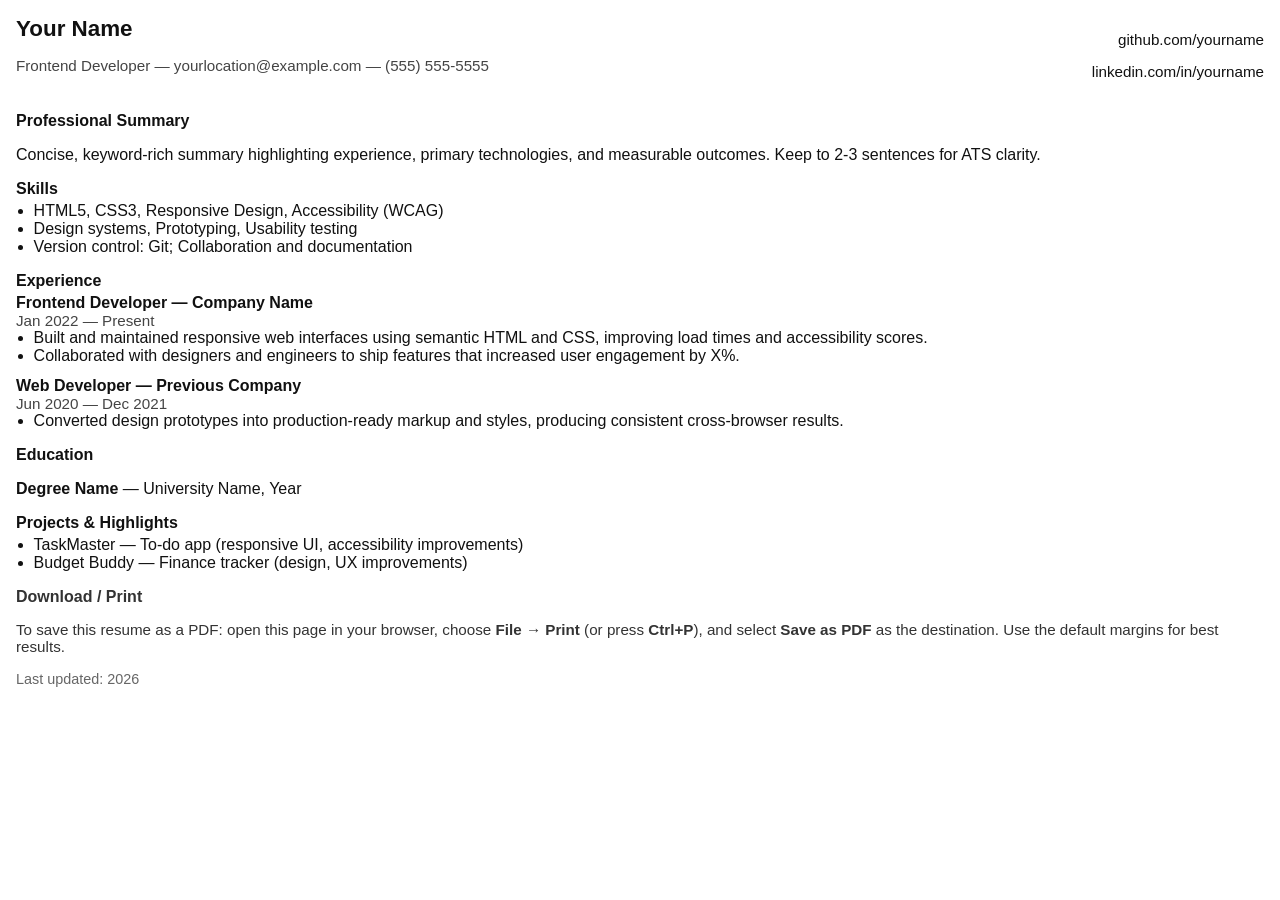
==== resume.html @ 4a03328c "First Commit" ====
<!doctype html>
<html lang="en">
<head>
  <meta charset="utf-8" />
  <meta name="viewport" content="width=device-width,initial-scale=1" />
  <title>ATS-Friendly Resume — Your Name</title>
  <link rel="stylesheet" href="styles.css" />
  <!-- Minimal print-friendly layout for ATS parsing -->
  <style>
    /* Inline critical resume styles to ensure single-file readability and print friendliness */
    body{ font-family: Arial, Helvetica, sans-serif; color:#111; margin:0; padding:1rem; background:#fff; }
    header{ display:flex; justify-content:space-between; align-items:flex-start; gap:1rem; }
    h1{ margin:0; font-size:1.4rem; }
    .contact{ text-align:right; font-size:0.95rem; }
    section{ margin-top:1rem; }
    h2{ font-size:1rem; margin:0 0 0.25rem 0; }
    ul{ margin:0; padding-left:1.1rem; }
    .job{ margin-bottom:0.75rem; }
    .muted{ color:#444; font-size:0.95rem; }

    /* Print optimizations: remove background, tighten spacing */
    @media print{
      body{ margin:0; padding:0.6in; color:#000; }
      header{ display:block; }
      .contact{ text-align:right; }
      a{ color:inherit; text-decoration:none; }
      /* Avoid cutting content under headers/footers */
      footer{ page-break-after:avoid; }
    }
  </style>
</head>
<body>
  <!-- ATS-friendly structure: clear headings, simple lists, no complex layout -->
  <header>
    <div>
      <h1>Your Name</h1>
      <p class="muted">Frontend Developer — yourlocation@example.com — (555) 555-5555</p>
    </div>
    <div class="contact">
      <p>github.com/yourname</p>
      <p>linkedin.com/in/yourname</p>
    </div>
  </header>

  <section>
    <h2>Professional Summary</h2>
    <p>Concise, keyword-rich summary highlighting experience, primary technologies, and measurable outcomes. Keep to 2-3 sentences for ATS clarity.</p>
  </section>

  <section>
    <h2>Skills</h2>
    <ul>
      <li>HTML5, CSS3, Responsive Design, Accessibility (WCAG)</li>
      <li>Design systems, Prototyping, Usability testing</li>
      <li>Version control: Git; Collaboration and documentation</li>
    </ul>
  </section>

  <section>
    <h2>Experience</h2>
    <!-- Each job is plain text with dates and bullets to help ATS parse -->
    <div class="job">
      <strong>Frontend Developer — Company Name</strong>
      <div class="muted">Jan 2022 — Present</div>
      <ul>
        <li>Built and maintained responsive web interfaces using semantic HTML and CSS, improving load times and accessibility scores.</li>
        <li>Collaborated with designers and engineers to ship features that increased user engagement by X%.</li>
      </ul>
    </div>

    <div class="job">
      <strong>Web Developer — Previous Company</strong>
      <div class="muted">Jun 2020 — Dec 2021</div>
      <ul>
        <li>Converted design prototypes into production-ready markup and styles, producing consistent cross-browser results.</li>
      </ul>
    </div>
  </section>

  <section>
    <h2>Education</h2>
    <p><strong>Degree Name</strong> — University Name, Year</p>
  </section>

  <section>
    <h2>Projects & Highlights</h2>
    <ul>
      <li>TaskMaster — To-do app (responsive UI, accessibility improvements)</li>
      <li>Budget Buddy — Finance tracker (design, UX improvements)</li>
    </ul>
  </section>

  <section style="margin-top:1rem; font-size:0.95rem; color:#333;">
    <h2>Download / Print</h2>
    <p>To save this resume as a PDF: open this page in your browser, choose <strong>File → Print</strong> (or press <strong>Ctrl+P</strong>), and select <strong>Save as PDF</strong> as the destination. Use the default margins for best results.</p>
  </section>

  <footer style="margin-top:1rem; font-size:0.9rem; color:#666;">Last updated: 2026</footer>
</body>
</html>
---- styles.css ----
/* Main stylesheet for the portfolio site with CSS variables for easy theming */
:root{
  --color-bg: #ffffff;
  --color-text: #111111;
  --color-muted: #555555;
  --color-primary: #0b7fab; /* teal */
  --color-accent: #7b61ff; /* purple accent */
  --color-surface: #f8fafc;
  --color-border: #e8e8e8;
  --color-footer: #0f1720;
}

/* Basic reset and layout */
* { box-sizing: border-box; }
html,body{ height:100%; margin:0; font-family: system-ui, -apple-system, 'Segoe UI', Roboto, 'Helvetica Neue', Arial; color:var(--color-text); background:var(--color-bg); }
.container{ max-width:1000px; margin:0 auto; padding:1rem; }

/* Sticky header */
.site-header{ position:sticky; top:0; background:rgba(255,255,255,0.9); backdrop-filter:blur(6px); border-bottom:1px solid var(--color-border); z-index:50; }
.nav-inner{ display:flex; align-items:center; justify-content:space-between; gap:1rem; padding:0.5rem 1rem; }
.site-header .brand{ font-size:1.1rem; margin:0; }
.site-header nav a{ margin-left:0.75rem; text-decoration:none; color:var(--color-text); font-weight:600; }
.site-header nav a:hover{ color:var(--color-primary); }

.brand{background-color: #0b7fab; color: #f8fafc; border-radius: 10px; padding: 5px;}

/* Hero */
.hero{ display:flex; gap:2rem; align-items:center; padding:2rem 1rem; background:linear-gradient(180deg,var(--color-surface),transparent); border-bottom:1px solid var(--color-border); }
.hero-photo{ width:140px; height:140px; border-radius:50%; object-fit:cover; border:4px solid var(--color-surface); }
.hero-copy h2{ margin:0 0 0.25rem 0; }
.tagline{ margin:0 0 1rem 0; color:var(--color-muted); }
.btn{ display:inline-block; padding:0.5rem 0.9rem; background:var(--color-primary); color:#fff; text-decoration:none; border-radius:6px; }
.btn.secondary{ background:#f2f2f2; color:var(--color-text); margin-left:0.5rem; }

/* Projects cards grid */
.projects .cards{ display:grid; grid-template-columns: repeat(auto-fit,minmax(240px,1fr)); gap:1rem; margin-top:1rem; }
.card{ background:var(--color-bg); border:1px solid var(--color-border); padding:1rem; border-radius:8px; box-shadow:0 1px 2px rgba(0,0,0,0.03); }
.card h3{ margin-top:0; }
.summary{ font-weight:600; color:var(--color-text); }

/* Prompts and contact */
.prompts ul{ list-style:disc; padding-left:1.2rem; }

/* Footer fixed to bottom and visible above content */
.site-footer{ position:fixed; left:0; right:0; bottom:0; background:var(--color-footer); color:#fff; padding:0.5rem 0; z-index:60; }
.footer-inner{ max-width:1000px; margin:0 auto; padding:0 1rem; display:flex; justify-content:space-between; align-items:center; }

/* Ensure main content isn't hidden behind header/footer */
main{ padding-top:1rem; padding-bottom:3.5rem; }
.menu-toggle{ display:none; }

/* Responsive tweaks */
@media (max-width:768px){

  .hero{ flex-direction:column; text-align:center; }
  .hero-photo{ width:120px; height:120px; }
  .site-header nav{ display:flex; gap:0.5rem;
  display:none }
  .menu-toggle{ display:flex; }

  .footer-inner{ flex-direction:column; gap:0.25rem; text-align:center; }
}

/* End of stylesheet */
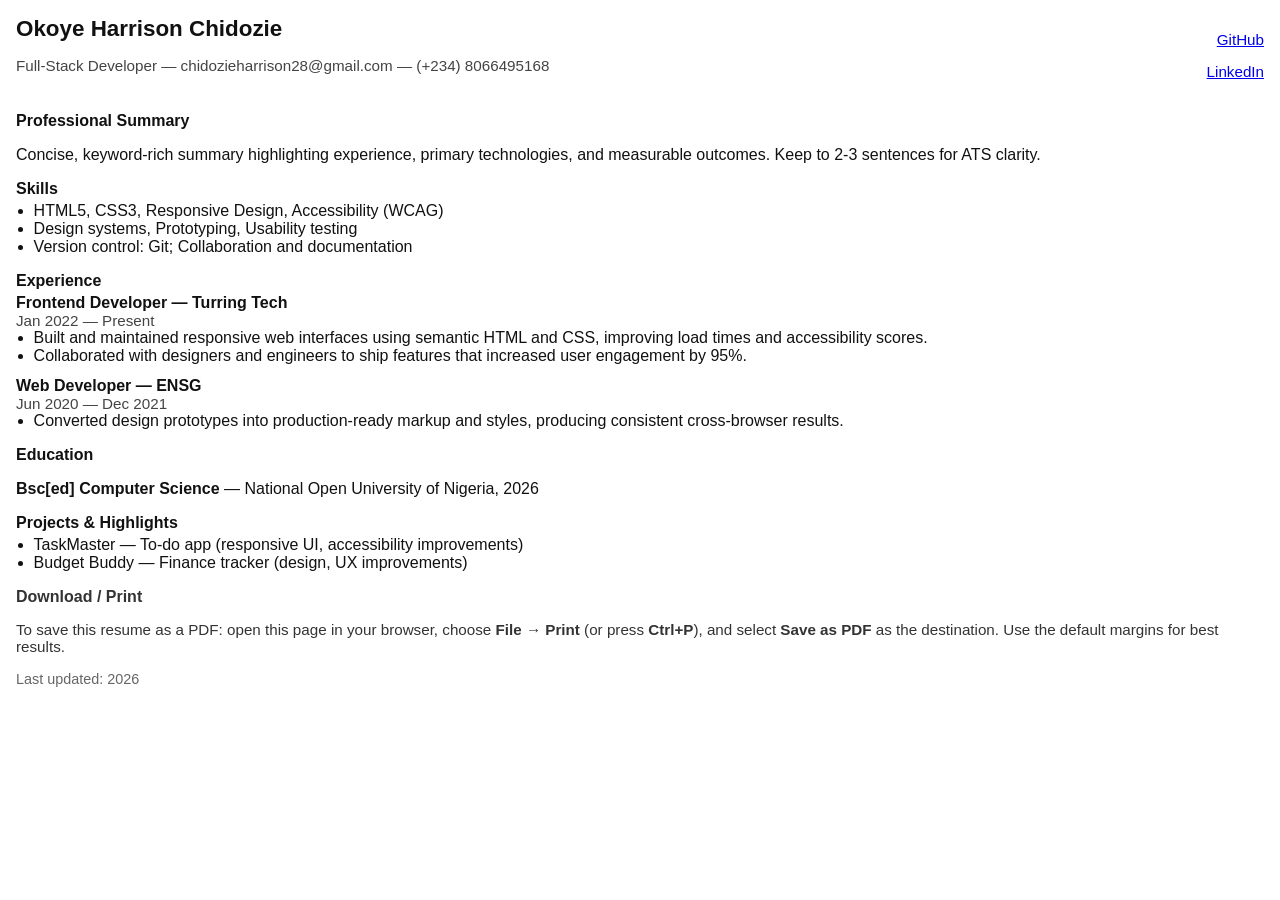
==== commit ab46d702: "Updated Resume" ====
--- a/resume.html
+++ b/resume.html
@@ -3,7 +3,7 @@
 <head>
   <meta charset="utf-8" />
   <meta name="viewport" content="width=device-width,initial-scale=1" />
-  <title>ATS-Friendly Resume — Your Name</title>
+  <title>ATS-Friendly Resume — Okoye Harrison Chidozie</title>
   <link rel="stylesheet" href="styles.css" />
   <!-- Minimal print-friendly layout for ATS parsing -->
   <style>
@@ -33,12 +33,12 @@
   <!-- ATS-friendly structure: clear headings, simple lists, no complex layout -->
   <header>
     <div>
-      <h1>Your Name</h1>
-      <p class="muted">Frontend Developer — yourlocation@example.com — (555) 555-5555</p>
+      <h1>Okoye Harrison Chidozie</h1>
+      <p class="muted">Full-Stack Developer — chidozieharrison28@gmail.com — (+234) 8066495168</p>
     </div>
     <div class="contact">
-      <p>github.com/yourname</p>
-      <p>linkedin.com/in/yourname</p>
+      <p><a href="https://github.com/chidozieharrison28-source" target="_blank" rel="noopener noreferrer">GitHub</a></p>
+      <p><a href="https://www.linkedin.com/in/chidozieharrison28" target="_blank" rel="noopener noreferrer">LinkedIn</a></p>
     </div>
   </header>
 
@@ -60,16 +60,16 @@
     <h2>Experience</h2>
     <!-- Each job is plain text with dates and bullets to help ATS parse -->
     <div class="job">
-      <strong>Frontend Developer — Company Name</strong>
+      <strong>Frontend Developer — Turring Tech</strong>
       <div class="muted">Jan 2022 — Present</div>
       <ul>
         <li>Built and maintained responsive web interfaces using semantic HTML and CSS, improving load times and accessibility scores.</li>
-        <li>Collaborated with designers and engineers to ship features that increased user engagement by X%.</li>
+        <li>Collaborated with designers and engineers to ship features that increased user engagement by 95%.</li>
       </ul>
     </div>
 
     <div class="job">
-      <strong>Web Developer — Previous Company</strong>
+      <strong>Web Developer — ENSG </strong>
       <div class="muted">Jun 2020 — Dec 2021</div>
       <ul>
         <li>Converted design prototypes into production-ready markup and styles, producing consistent cross-browser results.</li>
@@ -79,7 +79,7 @@
 
   <section>
     <h2>Education</h2>
-    <p><strong>Degree Name</strong> — University Name, Year</p>
+    <p><strong>Bsc[ed] Computer Science</strong> — National Open University of Nigeria, 2026</p>
   </section>
 
   <section>
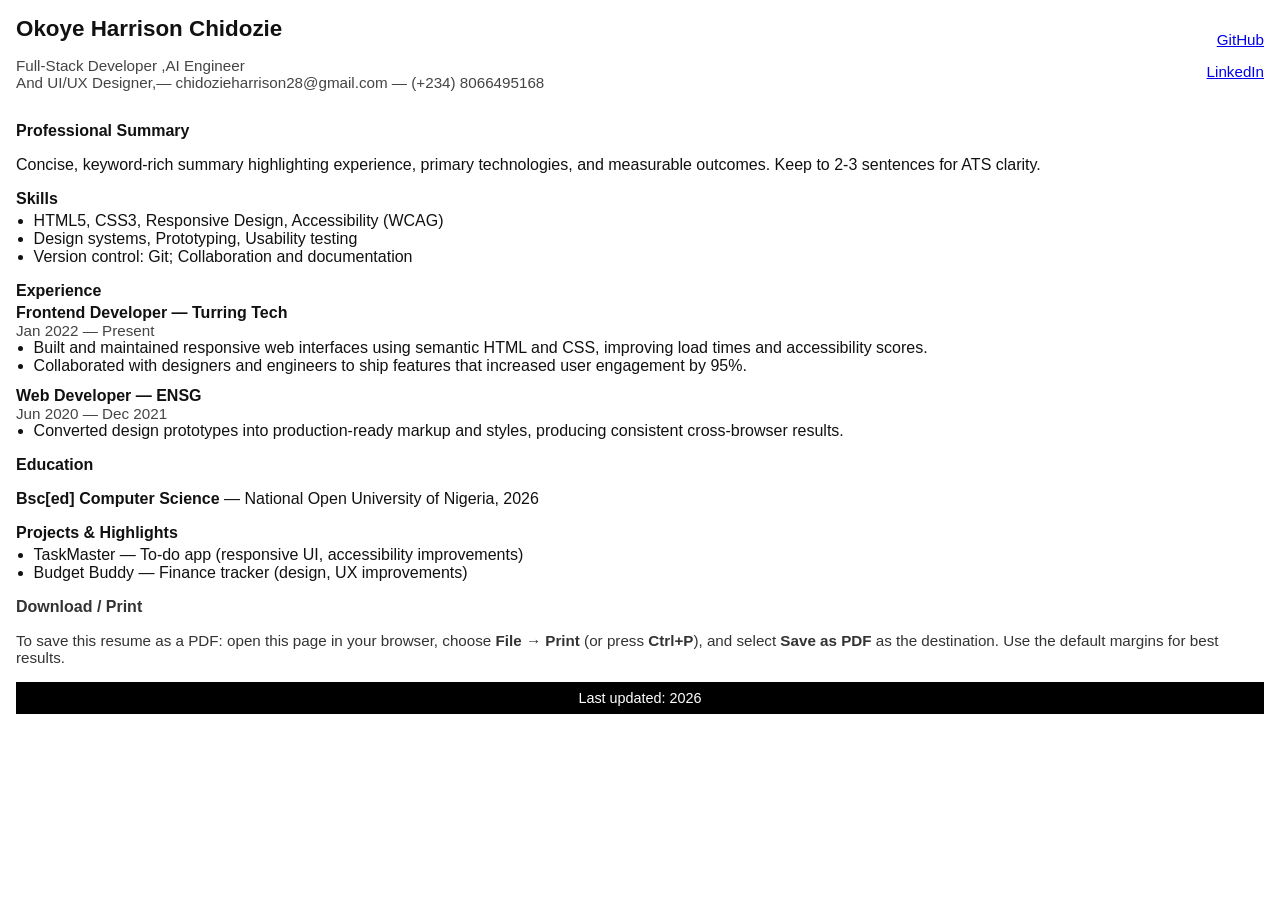
==== commit d5e7767e: "Updated Resume" ====
--- a/resume.html
+++ b/resume.html
@@ -34,7 +34,7 @@
   <header>
     <div>
       <h1>Okoye Harrison Chidozie</h1>
-      <p class="muted">Full-Stack Developer — chidozieharrison28@gmail.com — (+234) 8066495168</p>
+      <p class="muted">Full-Stack Developer ,AI Engineer<br> And UI/UX Designer,— chidozieharrison28@gmail.com — (+234) 8066495168</p>
     </div>
     <div class="contact">
       <p><a href="https://github.com/chidozieharrison28-source" target="_blank" rel="noopener noreferrer">GitHub</a></p>
@@ -95,6 +95,8 @@
     <p>To save this resume as a PDF: open this page in your browser, choose <strong>File → Print</strong> (or press <strong>Ctrl+P</strong>), and select <strong>Save as PDF</strong> as the destination. Use the default margins for best results.</p>
   </section>
 
-  <footer style="margin-top:1rem; font-size:0.9rem; color:#666;">Last updated: 2026</footer>
+  <footer style="margin-top:1rem; font-size:0.9rem; color:white
+  ; text-align:center; padding:0.5rem;
+  background-color: #000;">Last updated: 2026</footer>
 </body>
 </html>
